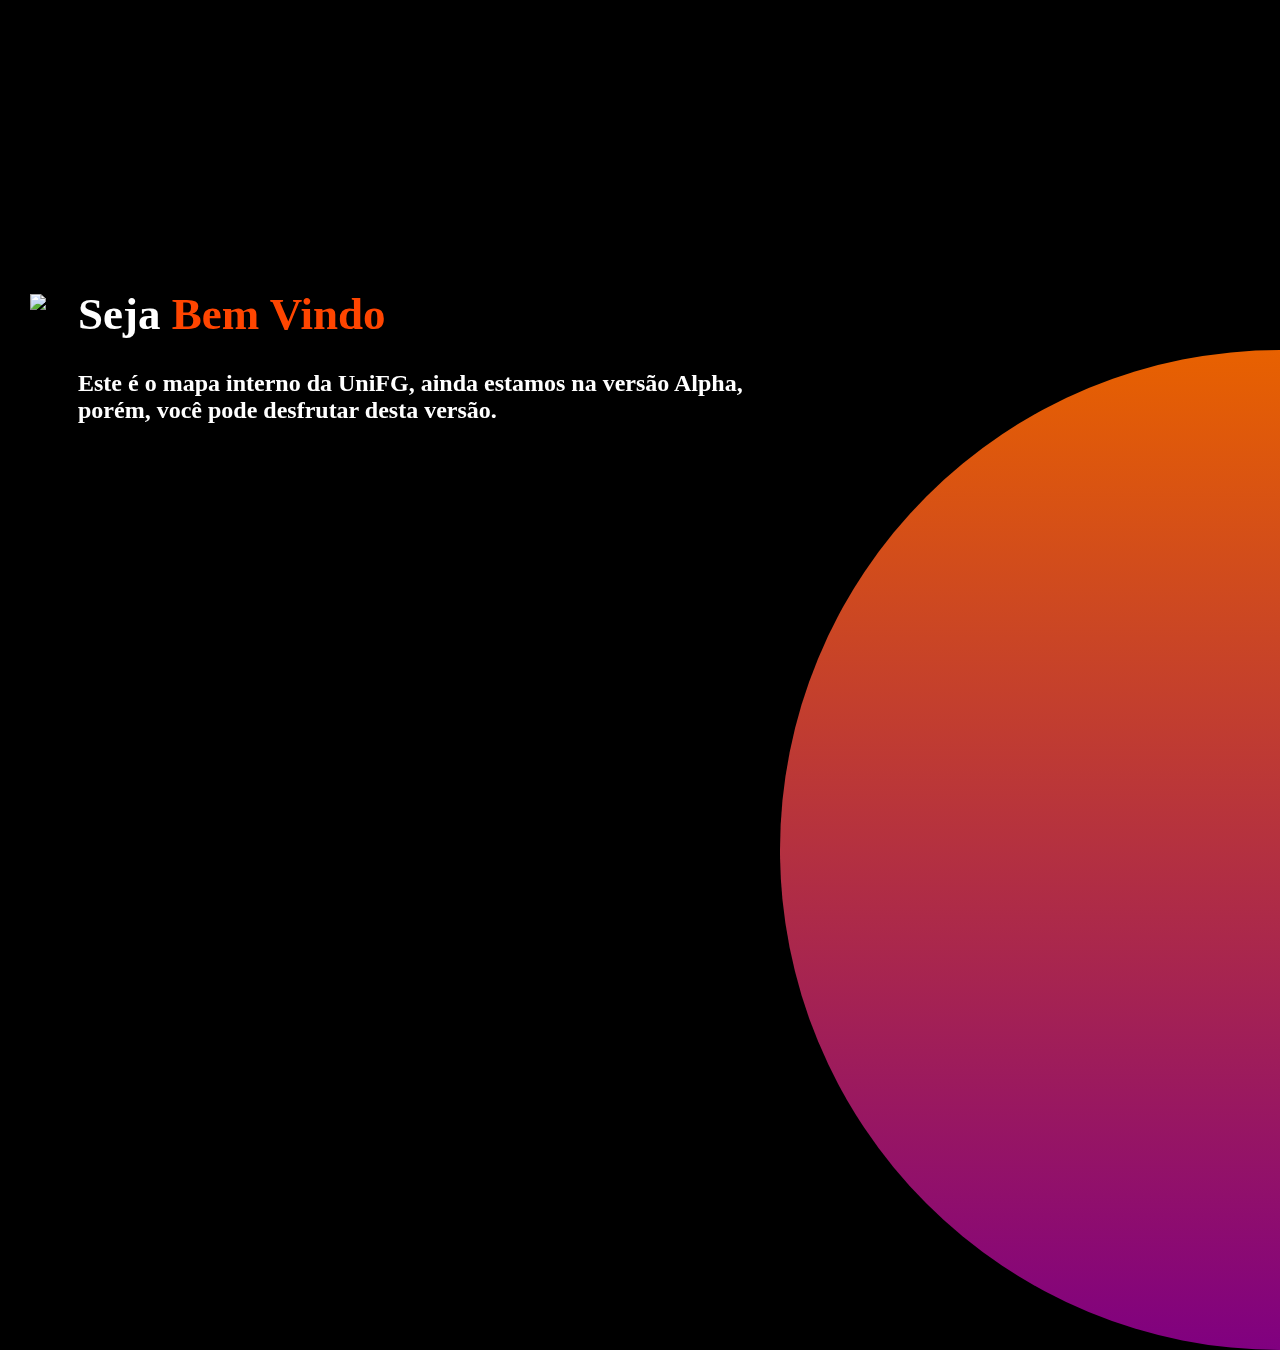
==== Projeto Inside There/a.html @ 70c5631b "Add files via upload" ====
<!DOCTYPE html>
<html>
<head>
    <meta charset="UTF-8"/> 
    <meta name="viewport" content="width=device-width, initial-scale=1.0, maximum-scale=1.0">
    <title>Projeto Mapa</title>
    <link rel="stylesheet" href="a.css">
</head>
<body>
    <header>
        <div class="centro">
            <div class="logo"> </div> <img src="/Trabalho de Sexta/imagens/Ativo_5.png" width="90" /></div><!--logo-->
             <div class="menu">
                <!-- NAVBAR CREATION -->
                <header class="header">
                <nav class="navbar">
               <a href="index.html">Menu</a>
             </div><!--menu-->
            </nav>
            </header>
        </div><!--center-->
    </header>
</body>
   <body>
    <div class="centro">
      <div class="texto-sobre">
        <h1>Seja <span style="color: orangered;">Bem Vindo</span></h1>
        <h2>Este é o mapa interno da UniFG, ainda estamos na versão Alpha,<br/>porém, você pode desfrutar desta versão.</h2>
        <p></p>
    <div class="extras">
        <img src="/Trabalho de Sexta/imagens/mapa_2.png" alt="">
    </div><!--extras-->
   </body>
</html>
---- Projeto Inside There/a.css ----
@import url('https://fonts.googleapis.com/css2?family=Ysabeau:wght@200;400&display=swap');
.center{
    display: flex;
    flex-wrap: wrap;
    max-width: 1400px;
    margin: 20px auto;
    padding: 20 2%;
 }
 
 html,body{
     height:100%;
     overflow-y: hidden;
     overflow-x: hidden;
     background-color: black;
 
 }
 

 header{
     height: 200px;
     padding: 20px 0;
 }
 
 .header{
     position: fixed;
     top: 0;
     left: 0;
     width: 100%;
     background: transparent;
     display: absolute;
     padding: 40px 10%;
 }
 

 img{
    width: 5%;
    position: absolute;
    left: 30px;
    bottom: 590px;

}

.menu{
    width: 50%;
    text-align: right;
    position: absolute;
    right: 30px;    
}

.menu a{
    color: rgb(255, 255, 255);
    text-decoration: none;
    font-weight: bold;
    margin-right: 15px;
    
}

.texto-sobre{
    margin-top: 40px;
}

.texto-sobre h1{
    font-size: 45px;
}

.texto-sobre h1, h2{
    color: white;
    position: relative;
    left: 70px;
}

.extras{
    position: absolute;
    bottom:-450px;
    right:-500px;
    width: 1000px;
    height: 1000px;
    border-radius: 50%;
    background-image: linear-gradient( #e86100, #800080);
}

.extras img{
    position: absolute;
    left: 100px;
    width: 375px;
    top: 5px; 
}

.navbar a{
    position: absolute;
    left: 1350px;
    font-size: 16px;
    color: #fff;
    margin-right: 30px;
    text-decoration: none;
}
.navbar a::after{
    content: "";
    position: absolute;
    left: 0;
    width: 100%;
    height: 2px;
    background: #fff;
    bottom: -5px;
    border-radius: 5px;
    transform: translateY(10px);
    opacity: 0;
    transition: .5s ease;
}
.navbar a:hover:after{
    transform: translateY(0);
    opacity: 1;
}
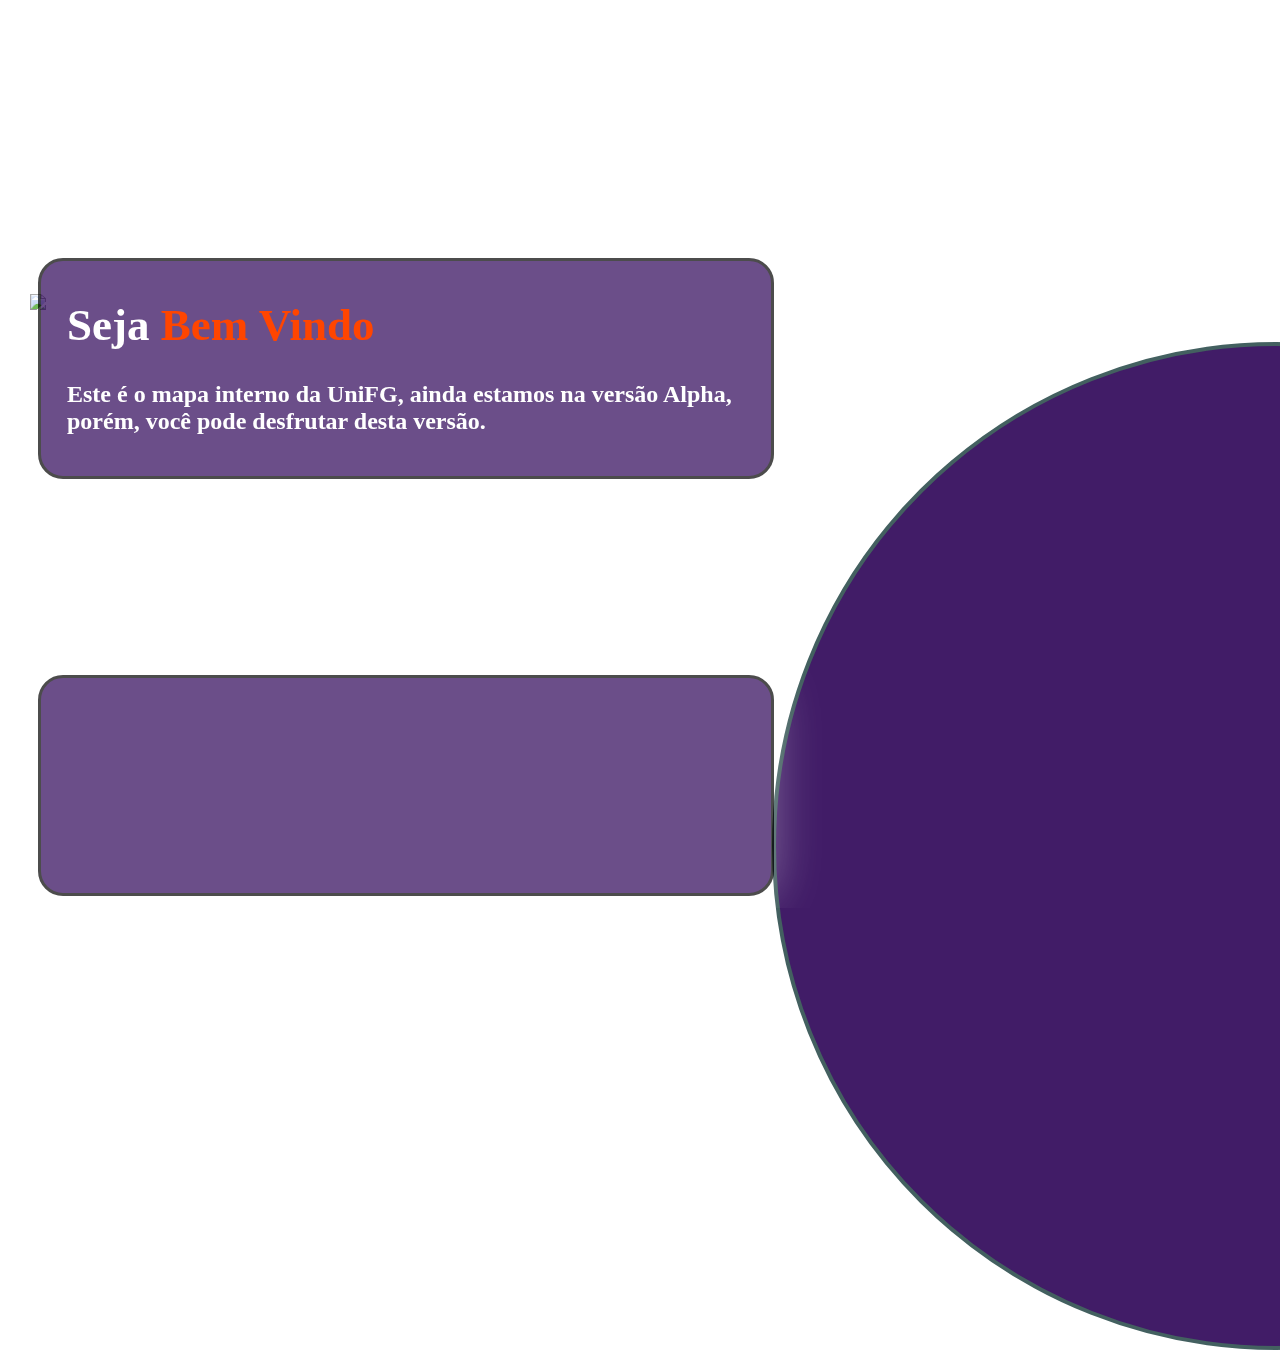
==== commit a6384f5f: "Add files via upload" ====
--- a/Projeto Inside There/a.html
+++ b/Projeto Inside There/a.html
@@ -5,11 +5,12 @@
     <meta name="viewport" content="width=device-width, initial-scale=1.0, maximum-scale=1.0">
     <title>Projeto Mapa</title>
     <link rel="stylesheet" href="a.css">
+    <link rel="icon" href="/imagens/Ativo_5.png" type="image/png"> 
 </head>
 <body>
     <header>
         <div class="centro">
-            <div class="logo"> </div> <img src="/Trabalho de Sexta/imagens/Ativo_5.png" width="90" /></div><!--logo-->
+            <div class="logo"> </div> <img src="/imagens/Ativo_5.png" width="90" /></div><!--logo-->
              <div class="menu">
                 <!-- NAVBAR CREATION -->
                 <header class="header">
@@ -23,12 +24,19 @@
 </body>
    <body>
     <div class="centro">
+        <div class="translucent-box">   
+            
+        </div>
       <div class="texto-sobre">
         <h1>Seja <span style="color: orangered;">Bem Vindo</span></h1>
         <h2>Este é o mapa interno da UniFG, ainda estamos na versão Alpha,<br/>porém, você pode desfrutar desta versão.</h2>
-        <p></p>
-    <div class="extras">
-        <img src="/Trabalho de Sexta/imagens/mapa_2.png" alt="">
+ 
+   <div class="extras">
+        <img src="/imagens/mapa_2.png" alt="">
     </div><!--extras-->
+    </div>
+   </body>
+   <body>
+    <div class="translucent-box"></div>
    </body>
 </html>--- a/Projeto Inside There/a.css
+++ b/Projeto Inside There/a.css
@@ -8,12 +8,14 @@
  }
  
  html,body{
-     height:100%;
-     overflow-y: hidden;
-     overflow-x: hidden;
-     background-color: black;
- 
- }
+    height:100%;
+    overflow-y: hidden;
+    overflow-x: hidden;
+    background-image: url(https://wallpapercave.com/wp/wp3293972.jpg);
+    background-position: center;
+    background-size: cover;
+}
+
  
 
  header{
@@ -66,7 +68,8 @@
 .texto-sobre h1, h2{
     color: white;
     position: relative;
-    left: 70px;
+    left: 59px;
+    top: -210px;
 }
 
 .extras{
@@ -76,14 +79,20 @@
     width: 1000px;
     height: 1000px;
     border-radius: 50%;
-    background-image: linear-gradient( #e86100, #800080);
+    background-color: #2D0457;
+    border-color: darkslategray;
+    opacity: 90%;
+    border-style: solid;
+    border-width: 4px;
+    box-shadow: 0px 4px 50px rgba(255, 255, 255, 0.5);
+    
 }
 
 .extras img{
     position: absolute;
-    left: 100px;
-    width: 375px;
-    top: 5px; 
+    left: 80px;
+    width: 395px;
+    top: -20px; 
 }
 
 .navbar a{
@@ -100,7 +109,7 @@
     left: 0;
     width: 100%;
     height: 2px;
-    background: #fff;
+    background: #ff8c00;
     bottom: -5px;
     border-radius: 5px;
     transform: translateY(10px);
@@ -110,4 +119,20 @@
 .navbar a:hover:after{
     transform: translateY(0);
     opacity: 1;
-}+}
+
+.translucent-box {
+    position: relative;
+    top: 10px;
+    width: 690px;
+    height: 175px;
+    right: -30px;
+    left: auto;
+    background-color: #2D0457;
+    padding: 20px;
+    border-radius: 25px;
+    opacity: 70%;
+    border-width: 4px solid ;
+    border-style: solid ;
+    box-shadow: 0px 4px 50px rgba(255, 255, 255, 0.5);
+  }